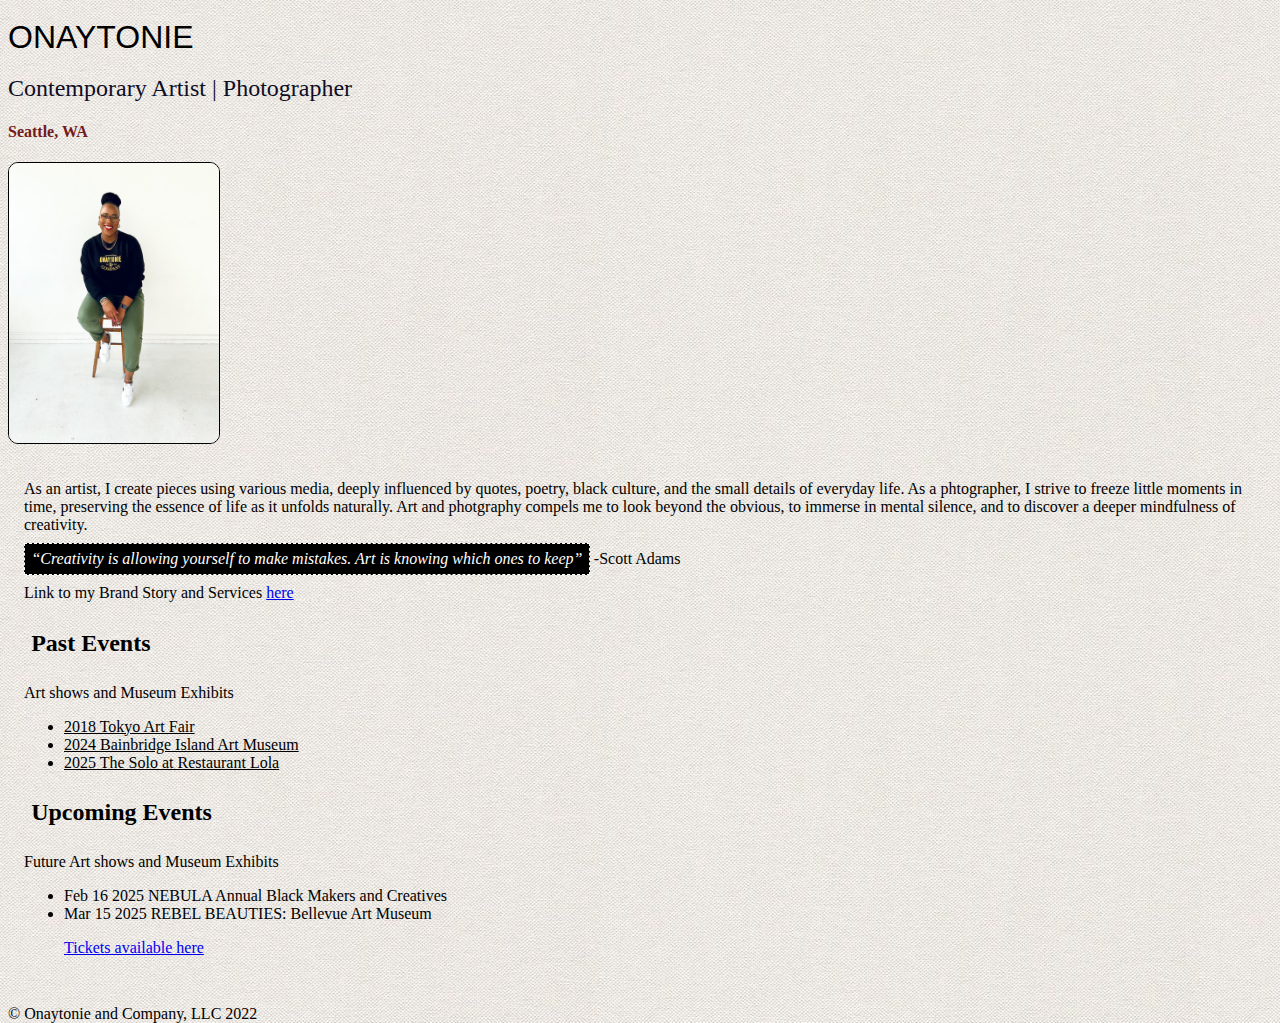
==== index.html @ 1d376adf "added second page" ====
<!DOCTYPE html>
<html lang="en">
<head>
    <meta charset="UTF-8">
    <meta name="viewport" content="width=device-width, initial-scale=1.0">
    <meta name="description" content="Welcome to the portfolio of Onaytonie, a contemporary artist and photographer based in Seattle, WA. With a keen eye for detail and a passion for storytelling, Onaytonie explores the intersection of modern life and artistic expression through vibrant, thought-provoking visuals.">
    <title>Onaytonie Artist Portfolio</title>
    <link rel="stylesheet" href="styles.css">
</head>
<body>
    <header id="profilepic">
        <!-- refrence bigger font -->
        <h1>ONAYTONIE</h1>
        <h2 id="jobdescription"> Contemporary Artist | Photographer</h2>
        <h4>Seattle, WA</h4>
        <img src="images/chp3demopic.jpg" alt="Picture of the artist, Onaytonie" width="210px">
    </header>
    <main id="bio">
        <!-- one of my favorite quotess. Find quotes by Basquiat and Picasso as well-->
        <p>As an artist, I create pieces using various media, deeply influenced by quotes, poetry, black culture, and the small details of everyday life. As a phtographer, I strive to freeze little moments in time, preserving the essence of life as it unfolds naturally. Art and photgraphy compels me to look beyond the obvious, to immerse in mental silence, and to discover a deeper mindfulness of creativity.</p>
        <p><q>Creativity is allowing yourself to make mistakes. Art is knowing which ones to keep</q> -Scott Adams</p>
        <p>Link to my Brand Story and Services <a href="brandstory.html">here</a></p>
    <section id="pastevents">   
        <h2>Past Events</h2>
        <p>Art shows and Museum Exhibits</p>
        <ul>
            <!-- update to include the year for each show -->
            <li> 2018 Tokyo Art Fair</li>
            <li> 2024 Bainbridge Island Art Museum</li>
            <li> 2025 The Solo at Restaurant Lola</li>
        </ul>
    </section>
    <section id="rebelbeauties">
        <!--update to include shows that I will apply to as well and update pics of the flyers-->
        <h2>Upcoming Events</h2>
        <p> Future Art shows and Museum Exhibits</p>
        <ul>
            <li> Feb 16 2025 NEBULA Annual Black Makers and Creatives</li>
            <li> Mar 15 2025 REBEL BEAUTIES: Bellevue Art Museum</li>
            <p><a href="https://www.hyattexperiences.com/hyatt-regency/searl?icamp=property_page_menu_book_experiences#!/event/71c2b261-c02b-4ffa-8c0b-be02b55869f9">Tickets available here</a></p>
        </ul>
    </section>
    </main>
    <footer>
        <!--maybe add social media tags down here-->
        <p> &copy; Onaytonie and Company, LLC 2022</p>
    </footer>
</body>
</html>
---- styles.css ----
h4 {
    color: #741A1B;
    font-size: medium;
}

#bio {
    padding: 1em;
}

#jobdescription {
    font-weight: 100;
    color: #0E0D24;
}

section#pastevents>ul {
    text-decoration-line: underline;
}

section#pastevents>h2 {
    padding: .3em;
}

section#rebelbeauties>h2 {
    padding: .3em;
}

main q {
    font-style: italic;
    font-size: medium;
    color: white;
    border: white thin dashed;
    text-align: center;
    background-color: black;
    padding: .4em;

}

h1 {
    font-family: 'Arial Narrow Bold', sans-serif;
    font-weight: 300;
    line-height: 1em;
}

section#rebelbeauties a:hover {
    font-size: 200%;
    color: #FE9900;

}

header#profilepic>img {
    border: thin black solid;
    border-radius: 10px;
}

body {
    height: 400px;
    background-image: url(images/solidbackground.jpg)
}

article {
    column-count: 3;
    column-gap: 35px;
    column-rule: 2px solid black;
}
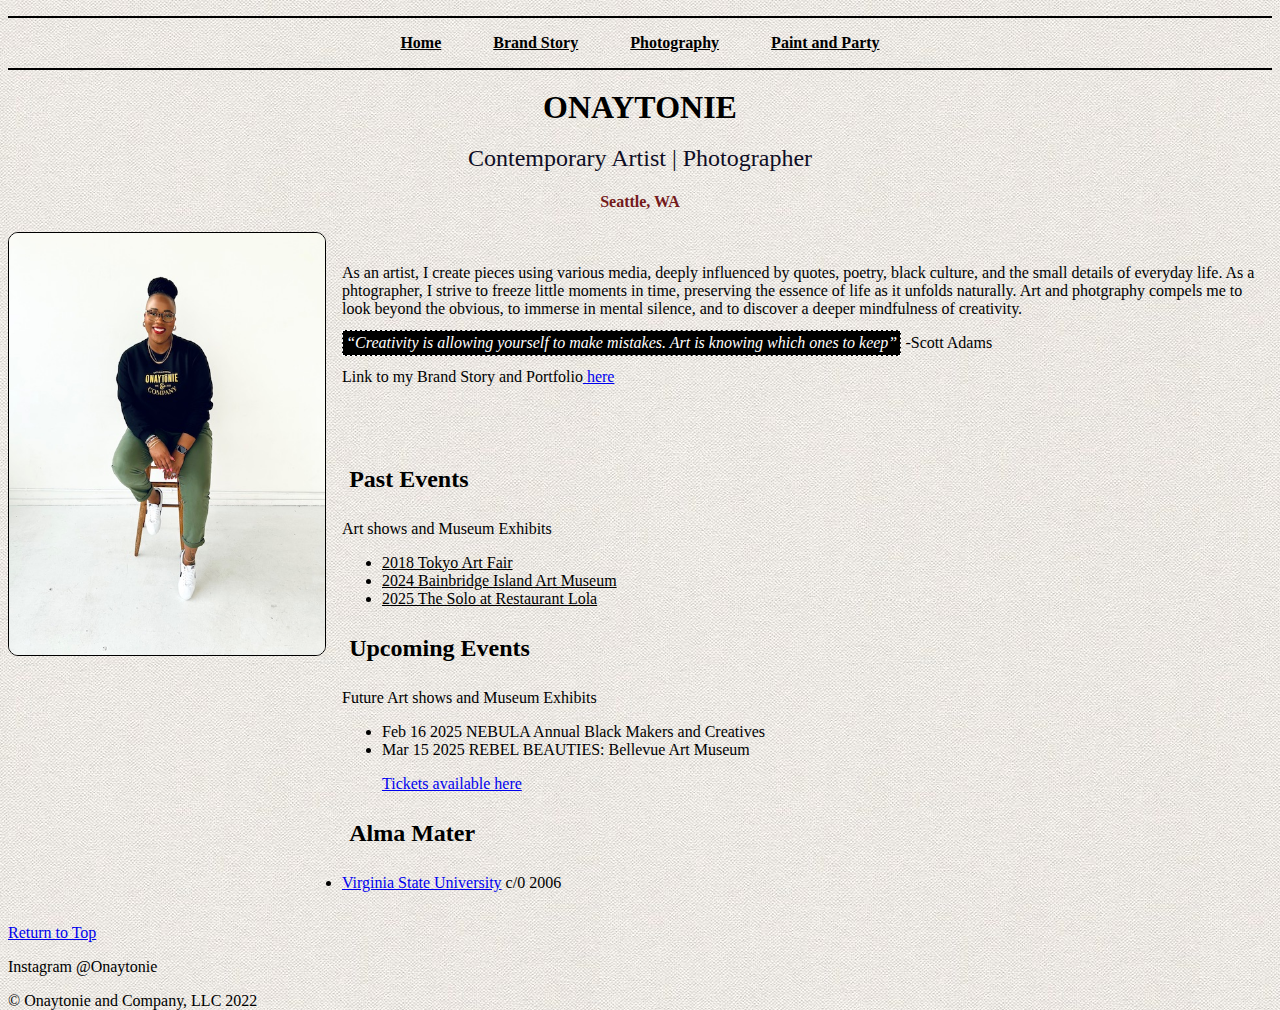
==== commit c3195be9: "added 3 new pages and navigation menu" ====
--- a/index.html
+++ b/index.html
@@ -1,26 +1,43 @@
 <!DOCTYPE html>
 <html lang="en">
+
 <head>
     <meta charset="UTF-8">
     <meta name="viewport" content="width=device-width, initial-scale=1.0">
-    <meta name="description" content="Welcome to the portfolio of Onaytonie, a contemporary artist and photographer based in Seattle, WA. With a keen eye for detail and a passion for storytelling, Onaytonie explores the intersection of modern life and artistic expression through vibrant, thought-provoking visuals.">
+    <meta name="description"
+        content="Welcome to the portfolio of Onaytonie, a contemporary artist and photographer based in Seattle, WA. With a keen eye for detail and a passion for storytelling, Onaytonie explores the intersection of modern life and artistic expression through vibrant, thought-provoking visuals.">
     <title>Onaytonie Artist Portfolio</title>
     <link rel="stylesheet" href="styles.css">
 </head>
+
 <body>
-    <header id="profilepic">
-        <!-- refrence bigger font -->
-        <h1>ONAYTONIE</h1>
-        <h2 id="jobdescription"> Contemporary Artist | Photographer</h2>
-        <h4>Seattle, WA</h4>
-        <img src="images/chp3demopic.jpg" alt="Picture of the artist, Onaytonie" width="210px">
-    </header>
-    <main id="bio">
-        <!-- one of my favorite quotess. Find quotes by Basquiat and Picasso as well-->
-        <p>As an artist, I create pieces using various media, deeply influenced by quotes, poetry, black culture, and the small details of everyday life. As a phtographer, I strive to freeze little moments in time, preserving the essence of life as it unfolds naturally. Art and photgraphy compels me to look beyond the obvious, to immerse in mental silence, and to discover a deeper mindfulness of creativity.</p>
-        <p><q>Creativity is allowing yourself to make mistakes. Art is knowing which ones to keep</q> -Scott Adams</p>
-        <p>Link to my Brand Story and Services <a href="brandstory.html">here</a></p>
-    <section id="pastevents">   
+    <nav id="navmenu">
+        <ul>
+            <li><a href="index.html">Home</a></li>
+            <li><a href="brandstory.html">Brand Story</a></li>
+            <li><a href="photography.html">Photography</a></li>
+            <li><a href="paintandparty.html">Paint and Party</a></li>
+        </ul>
+    </nav>
+</body>
+<header id="profilepic">
+    <!-- refrence bigger font/ find a way to make these more condensed together  -->
+    <h1>ONAYTONIE</h1>
+    <h2 id="jobdescription"> Contemporary Artist | Photographer</h2>
+    <h4>Seattle, WA</h4>
+    <img src="images/chp3demopic.jpg" alt="Picture of the artist, Onaytonie" width="210px">
+</header>
+<main id="bio">
+    <!-- one of my favorite quotess. Find quotes by Basquiat and Picasso as well/ new design on the quotes-->
+    <p>As an artist, I create pieces using various media, deeply influenced by quotes, poetry, black culture, and the
+        small details of everyday life. As a phtographer, I strive to freeze little moments in time, preserving the
+        essence of life as it unfolds naturally. Art and photgraphy compels me to look beyond the obvious, to immerse in
+        mental silence, and to discover a deeper mindfulness of creativity.</p>
+    <p><q>Creativity is allowing yourself to make mistakes. Art is knowing which ones to keep</q> -Scott Adams</p>
+    <p>Link to my Brand Story and Portfolio<a href="brandstory.html">  here</a></p>
+    <br>
+    <br>
+    <section id="pastevents">
         <h2>Past Events</h2>
         <p>Art shows and Museum Exhibits</p>
         <ul>
@@ -37,13 +54,22 @@
         <ul>
             <li> Feb 16 2025 NEBULA Annual Black Makers and Creatives</li>
             <li> Mar 15 2025 REBEL BEAUTIES: Bellevue Art Museum</li>
-            <p><a href="https://www.hyattexperiences.com/hyatt-regency/searl?icamp=property_page_menu_book_experiences#!/event/71c2b261-c02b-4ffa-8c0b-be02b55869f9">Tickets available here</a></p>
+            <p><a
+                    href="https://www.hyattexperiences.com/hyatt-regency/searl?icamp=property_page_menu_book_experiences#!/event/71c2b261-c02b-4ffa-8c0b-be02b55869f9">Tickets
+                    available here</a></p>
         </ul>
+        <section id="school">
+            <h2>Alma Mater</h2>
+            <li><a href="https://www.vsu.edu" target="_blank">Virginia State University</a> c/0 2006</li>
+        </section>
     </section>
-    </main>
-    <footer>
-        <!--maybe add social media tags down here-->
-        <p> &copy; Onaytonie and Company, LLC 2022</p>
-    </footer>
+</main>
+<footer>
+    <!--maybe add social media tags/ place holder -->
+    <p><a href="#top">Return to Top</a></p>
+    <p>Instagram @Onaytonie</p>
+    <p> &copy; Onaytonie and Company, LLC 2022</p>
+</footer>
 </body>
+
 </html>--- a/styles.css
+++ b/styles.css
@@ -1,10 +1,17 @@
 h4 {
     color: #741A1B;
     font-size: medium;
+    text-align: center;
+}
+
+h2 {
+    text-align: center;
 }
 
 #bio {
     padding: 1em;
+    columns: 1;
+
 }
 
 #jobdescription {
@@ -18,10 +25,17 @@
 
 section#pastevents>h2 {
     padding: .3em;
+    text-align: left;
 }
 
 section#rebelbeauties>h2 {
     padding: .3em;
+    text-align: left;
+}
+
+section#school>h2 {
+    padding: .3em;
+    text-align: left;
 }
 
 main q {
@@ -31,18 +45,19 @@
     border: white thin dashed;
     text-align: center;
     background-color: black;
-    padding: .4em;
+    padding: .2em;
 
 }
 
 h1 {
-    font-family: 'Arial Narrow Bold', sans-serif;
-    font-weight: 300;
+    font-family: Impact, Haettenschweiler, 'Arial Narrow Bold', sans-serif
+    font-weight: 200;
     line-height: 1em;
+    text-align: center;   
 }
 
 section#rebelbeauties a:hover {
-    font-size: 200%;
+    font-size: 100%;
     color: #FE9900;
 
 }
@@ -50,8 +65,14 @@
 header#profilepic>img {
     border: thin black solid;
     border-radius: 10px;
+    width: 25%;
+    float: left;
+   
 }
 
+br {
+    clear: both;
+}
 body {
     height: 400px;
     background-image: url(images/solidbackground.jpg)
@@ -61,4 +82,23 @@
     column-count: 3;
     column-gap: 35px;
     column-rule: 2px solid black;
+}
+
+#navmenu ul {
+    list-style-type: none;
+    padding: 1em 0;
+    text-align: center;
+    border-top: 2px solid black;
+    border-bottom: 2px solid black;
+}
+#navmenu ul li {
+    display: inline;
+    padding: 0 1.5em;
+}
+#navmenu ul li a {
+    font-weight: bold;
+    color: black;
+}
+#navmenu ul li a.current {
+    text-decoration: none;
 }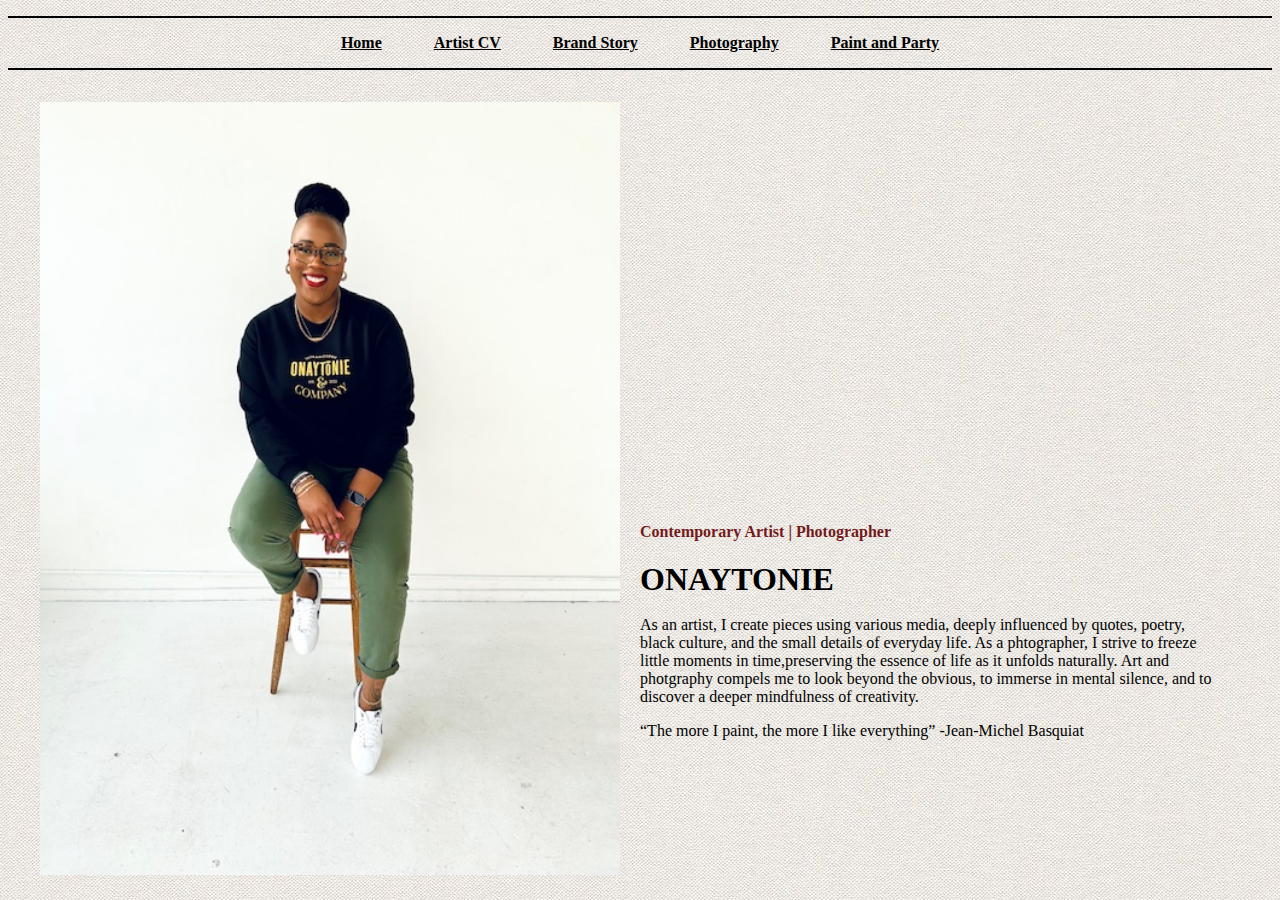
==== commit 0e7afdc9: "added css notes and new cover page" ====
--- a/index.html
+++ b/index.html
@@ -4,72 +4,33 @@
 <head>
     <meta charset="UTF-8">
     <meta name="viewport" content="width=device-width, initial-scale=1.0">
-    <meta name="description"
-        content="Welcome to the portfolio of Onaytonie, a contemporary artist and photographer based in Seattle, WA. With a keen eye for detail and a passion for storytelling, Onaytonie explores the intersection of modern life and artistic expression through vibrant, thought-provoking visuals.">
     <title>Onaytonie Artist Portfolio</title>
     <link rel="stylesheet" href="styles.css">
+    <link rel="stylesheet" href="portfolio.css">
 </head>
 
-<body>
+<body id="newcoverblackbackground">
     <nav id="navmenu">
         <ul>
             <li><a href="index.html">Home</a></li>
+            <li><a href="index.html"> Artist CV</a></li>
             <li><a href="brandstory.html">Brand Story</a></li>
             <li><a href="photography.html">Photography</a></li>
             <li><a href="paintandparty.html">Paint and Party</a></li>
         </ul>
     </nav>
-</body>
-<header id="profilepic">
-    <!-- refrence bigger font/ find a way to make these more condensed together  -->
-    <h1>ONAYTONIE</h1>
-    <h2 id="jobdescription"> Contemporary Artist | Photographer</h2>
-    <h4>Seattle, WA</h4>
-    <img src="images/chp3demopic.jpg" alt="Picture of the artist, Onaytonie" width="210px">
-</header>
-<main id="bio">
-    <!-- one of my favorite quotess. Find quotes by Basquiat and Picasso as well/ new design on the quotes-->
-    <p>As an artist, I create pieces using various media, deeply influenced by quotes, poetry, black culture, and the
-        small details of everyday life. As a phtographer, I strive to freeze little moments in time, preserving the
-        essence of life as it unfolds naturally. Art and photgraphy compels me to look beyond the obvious, to immerse in
-        mental silence, and to discover a deeper mindfulness of creativity.</p>
-    <p><q>Creativity is allowing yourself to make mistakes. Art is knowing which ones to keep</q> -Scott Adams</p>
-    <p>Link to my Brand Story and Portfolio<a href="brandstory.html">  here</a></p>
-    <br>
-    <br>
-    <section id="pastevents">
-        <h2>Past Events</h2>
-        <p>Art shows and Museum Exhibits</p>
-        <ul>
-            <!-- update to include the year for each show -->
-            <li> 2018 Tokyo Art Fair</li>
-            <li> 2024 Bainbridge Island Art Museum</li>
-            <li> 2025 The Solo at Restaurant Lola</li>
-        </ul>
-    </section>
-    <section id="rebelbeauties">
-        <!--update to include shows that I will apply to as well and update pics of the flyers-->
-        <h2>Upcoming Events</h2>
-        <p> Future Art shows and Museum Exhibits</p>
-        <ul>
-            <li> Feb 16 2025 NEBULA Annual Black Makers and Creatives</li>
-            <li> Mar 15 2025 REBEL BEAUTIES: Bellevue Art Museum</li>
-            <p><a
-                    href="https://www.hyattexperiences.com/hyatt-regency/searl?icamp=property_page_menu_book_experiences#!/event/71c2b261-c02b-4ffa-8c0b-be02b55869f9">Tickets
-                    available here</a></p>
-        </ul>
-        <section id="school">
-            <h2>Alma Mater</h2>
-            <li><a href="https://www.vsu.edu" target="_blank">Virginia State University</a> c/0 2006</li>
-        </section>
-    </section>
-</main>
-<footer>
-    <!--maybe add social media tags/ place holder -->
-    <p><a href="#top">Return to Top</a></p>
-    <p>Instagram @Onaytonie</p>
-    <p> &copy; Onaytonie and Company, LLC 2022</p>
-</footer>
-</body>
-
-</html>+    <main id="coverpage">
+        <!--add procreate art -->
+        <img id="coverpageimage" src="images/chp3demopic.jpg" alt="portfolio">
+        <div id="coverpagediv">
+            <h4 id="coverh3">Contemporary Artist | Photographer</h4>
+            <h1 id="coverh1">ONAYTONIE</h1>
+            <p id="coverp">As an artist, I create pieces using various media, deeply influenced by quotes, poetry, black
+                culture, and the small details of everyday life. As a phtographer, I strive to freeze little moments in
+                time,preserving the essence of life as it unfolds naturally. Art and photgraphy compels me to look
+                beyond the obvious, to immerse in mental silence, and to discover a deeper mindfulness of creativity.
+            </p>
+            <p><q>The more I paint, the more I like everything</q> -Jean-Michel Basquiat</p>
+        </div>
+    </main>
+</body>--- a/styles.css
+++ b/styles.css
@@ -1,3 +1,9 @@
+h1 {
+    font-family: Impact, Haettenschweiler, 'Arial Narrow Bold', sans-serif font-weight: 200%;
+    line-height: 1em;
+    text-align: center;
+}
+
 h4 {
     color: #741A1B;
     font-size: medium;
@@ -8,82 +14,70 @@
     text-align: center;
 }
 
+/*HOMEPAGE*/
 #bio {
     padding: 1em;
     columns: 1;
-
 }
 
+/*ARTISTCV*/
 #jobdescription {
     font-weight: 100;
     color: #0E0D24;
 }
 
-section#pastevents>ul {
-    text-decoration-line: underline;
-}
-
+/*ARTISTCV*/
 section#pastevents>h2 {
     padding: .3em;
     text-align: left;
 }
 
+/*ARTISTCV*/
 section#rebelbeauties>h2 {
     padding: .3em;
     text-align: left;
 }
 
-section#school>h2 {
+/*ARTISTCV*/
+section#website>h2 {
     padding: .3em;
     text-align: left;
 }
 
-main q {
-    font-style: italic;
-    font-size: medium;
-    color: white;
-    border: white thin dashed;
-    text-align: center;
-    background-color: black;
-    padding: .2em;
 
-}
-
-h1 {
-    font-family: Impact, Haettenschweiler, 'Arial Narrow Bold', sans-serif
-    font-weight: 200;
-    line-height: 1em;
-    text-align: center;   
-}
-
+/*ARTISTCV*/
 section#rebelbeauties a:hover {
     font-size: 100%;
     color: #FE9900;
-
 }
 
+/*HOMEPAGE profile image*/
 header#profilepic>img {
     border: thin black solid;
     border-radius: 10px;
     width: 25%;
-    float: left;
-   
+    float: right;
+    margin-right: 10%;
 }
 
 br {
     clear: both;
 }
+
+/*WEB BACKGROUND*/
 body {
     height: 400px;
     background-image: url(images/solidbackground.jpg)
 }
 
+/*BRANDSTORY*/
 article {
     column-count: 3;
     column-gap: 35px;
     column-rule: 2px solid black;
 }
 
+/*NAVIGATION MENU*/
 #navmenu ul {
     list-style-type: none;
     padding: 1em 0;
@@ -91,14 +85,96 @@
     border-top: 2px solid black;
     border-bottom: 2px solid black;
 }
+
 #navmenu ul li {
     display: inline;
     padding: 0 1.5em;
 }
+
 #navmenu ul li a {
     font-weight: bold;
     color: black;
 }
+
 #navmenu ul li a.current {
     text-decoration: none;
+}
+
+/*MOBILE QUERY small changes that happens when webpage is smaller*/
+@media only screen and (max-width:850px) {
+
+    /*NAV MENU*/
+    #navmenu ul {
+        display: flex;
+        flex-direction: column;
+        align-items: center;
+    }
+
+    #navmenu ul li {
+        background: black;
+        width: 150px;
+        margin: 0 15px 15px 0;
+        padding: 5px;
+        text-align: center;
+    }
+
+    #navmenu ul li a {
+        color: white;
+    }
+
+    /*HOMEPAGE QUOTE*/
+    main q {
+        font-style: italic;
+        font-size: medium;
+        font-weight: 100;
+        color: black;
+        background-color: beige;
+        padding: .2em;
+    }
+
+    /*HOMEPAGE*/
+    section#pastevents>h2 {
+        flex-direction: column;
+        align-items: center;
+        text-align: center;
+    }
+
+    section#rebelbeauties>h2 {
+        flex-direction: column;
+        align-items: center;
+        text-align: center;
+    }
+
+    section#websitel>h2 {
+        flex-direction: column;
+        align-items: center;
+        text-align: center;
+    }
+
+    /*PAINT AND PARTY*/
+    main#paintandparty>p {
+        display: flex;
+        background-color: black;
+        padding: 1em;
+        margin: 1em;
+        border-radius: 10px;
+        color: white;
+    }
+
+    /*PHOTOGRAPHY*/
+    main#photography>p {
+        display: flex;
+        background-color: black;
+        padding: 1em;
+        margin: 1em;
+        border-radius: 10px;
+        color: white;
+    }
+
+    /*BRAND STORY*/
+    article {
+        column-count: 2;
+        column-gap: 35px;
+        column-rule: 2px solid black;
+    }
 }--- a/portfolio.css
+++ b/portfolio.css
@@ -0,0 +1,51 @@
+/*PHOTOGRAPHY PHOTOS*/
+.photography {
+    height: 400px;
+    display: grid;
+    grid-template: repeat(2, 150px)/ repeat(4, 150px);
+    grid-gap: 10px 10px;
+}
+
+/*PAINTANDPARTY PHOTOS*/
+#paintandpartygrid {
+    display: grid;
+    grid-template: 1fr 1fr 1fr/ 1fr 1fr 1fr;
+    padding: 20px;
+    grid-gap: 10px;
+}
+
+/*HOMEPAGE*/
+#coverpage {
+    display: flex;
+    padding: 1em;
+    margin: 1em;
+    text-align: left;
+}
+
+/*HOMEPAGE*/
+#coverpageimage,
+#coverpagediv {
+    flex-basis: 50%;
+}
+
+/*HOMEPAGE*/
+#coverpagediv {
+    padding: 20px;
+    padding-top: 400px;
+}
+
+/*HOMEPAGE*/
+#coverh3 {
+    text-align: left;
+}
+
+/*HOMEPAGE*/
+#coverh1 {
+    text-align: left;
+    font-weight: bold;
+}
+
+/*HOMEPAGE*/
+#coverp {
+    text-align: left;
+}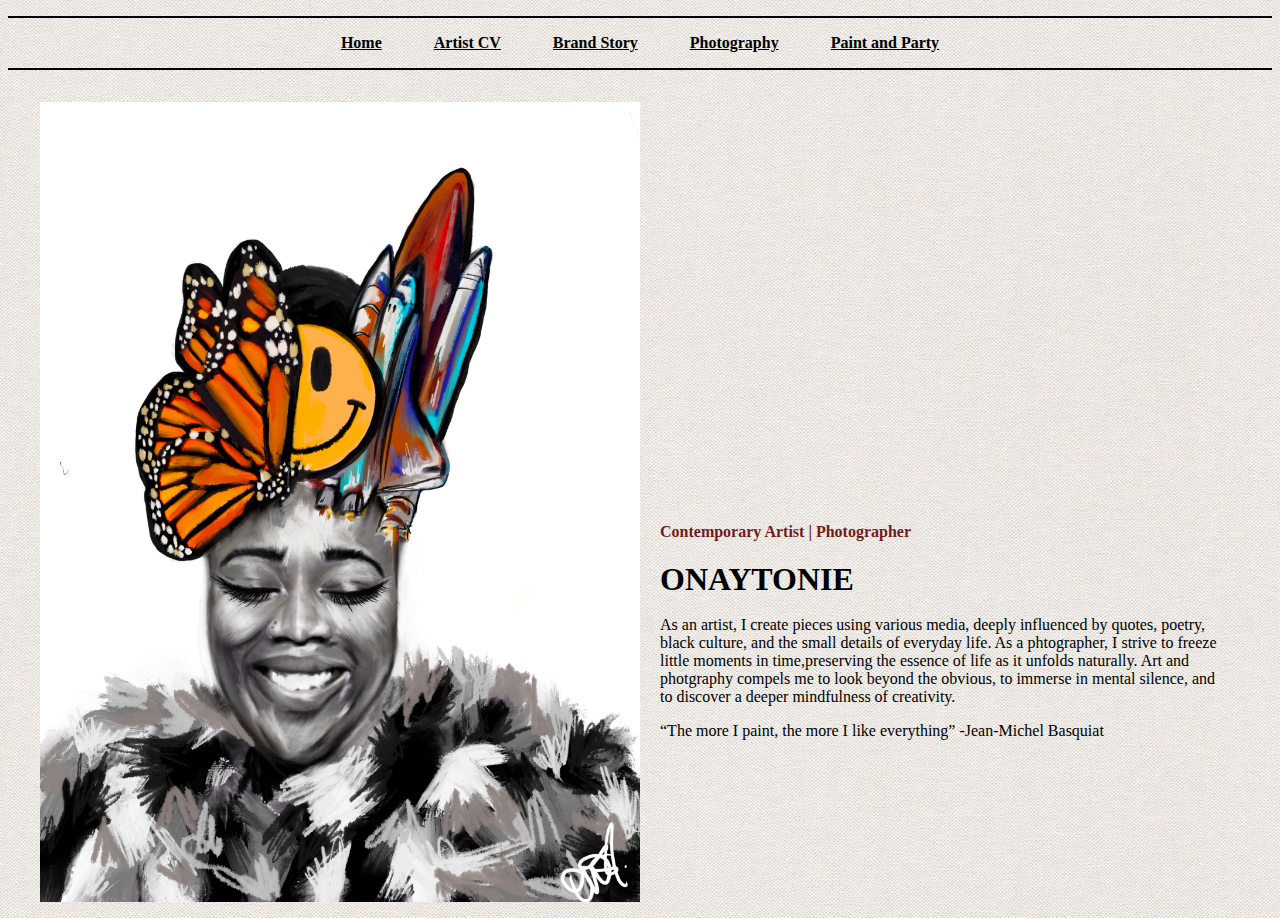
==== commit 0191072f: "added css coments and grids and photos" ====
--- a/index.html
+++ b/index.html
@@ -20,8 +20,8 @@
         </ul>
     </nav>
     <main id="coverpage">
-        <!--add procreate art -->
-        <img id="coverpageimage" src="images/chp3demopic.jpg" alt="portfolio">
+        <!--add alt image descriptions! -->
+        <img src="images/procreate.JPG" alt="" width="600px">
         <div id="coverpagediv">
             <h4 id="coverh3">Contemporary Artist | Photographer</h4>
             <h1 id="coverh1">ONAYTONIE</h1>
--- a/portfolio.css
+++ b/portfolio.css
@@ -1,13 +1,13 @@
-/*PHOTOGRAPHY PHOTOS*/
-.photography {
-    height: 400px;
-    display: grid;
-    grid-template: repeat(2, 150px)/ repeat(4, 150px);
-    grid-gap: 10px 10px;
-}
 
 /*PAINTANDPARTY PHOTOS*/
 #paintandpartygrid {
+    display: grid;
+    grid-template: 1fr 1fr 1fr/ 1fr 1fr 1fr;
+    padding: 20px;
+    grid-gap: 10px;
+}
+/*PHOTGRAPHY PHOTOS*/
+#photographygrid {
     display: grid;
     grid-template: 1fr 1fr 1fr/ 1fr 1fr 1fr;
     padding: 20px;
@@ -22,13 +22,20 @@
     text-align: left;
 }
 
+#artistcvgrid {
+display: flex;
+padding: 1em;
+margin: 1em;
+text-align: left;
+}
+
 /*HOMEPAGE*/
 #coverpageimage,
 #coverpagediv {
     flex-basis: 50%;
 }
 
-/*HOMEPAGE*/
+/*HOMEPAGE PARAGRAPH*/
 #coverpagediv {
     padding: 20px;
     padding-top: 400px;
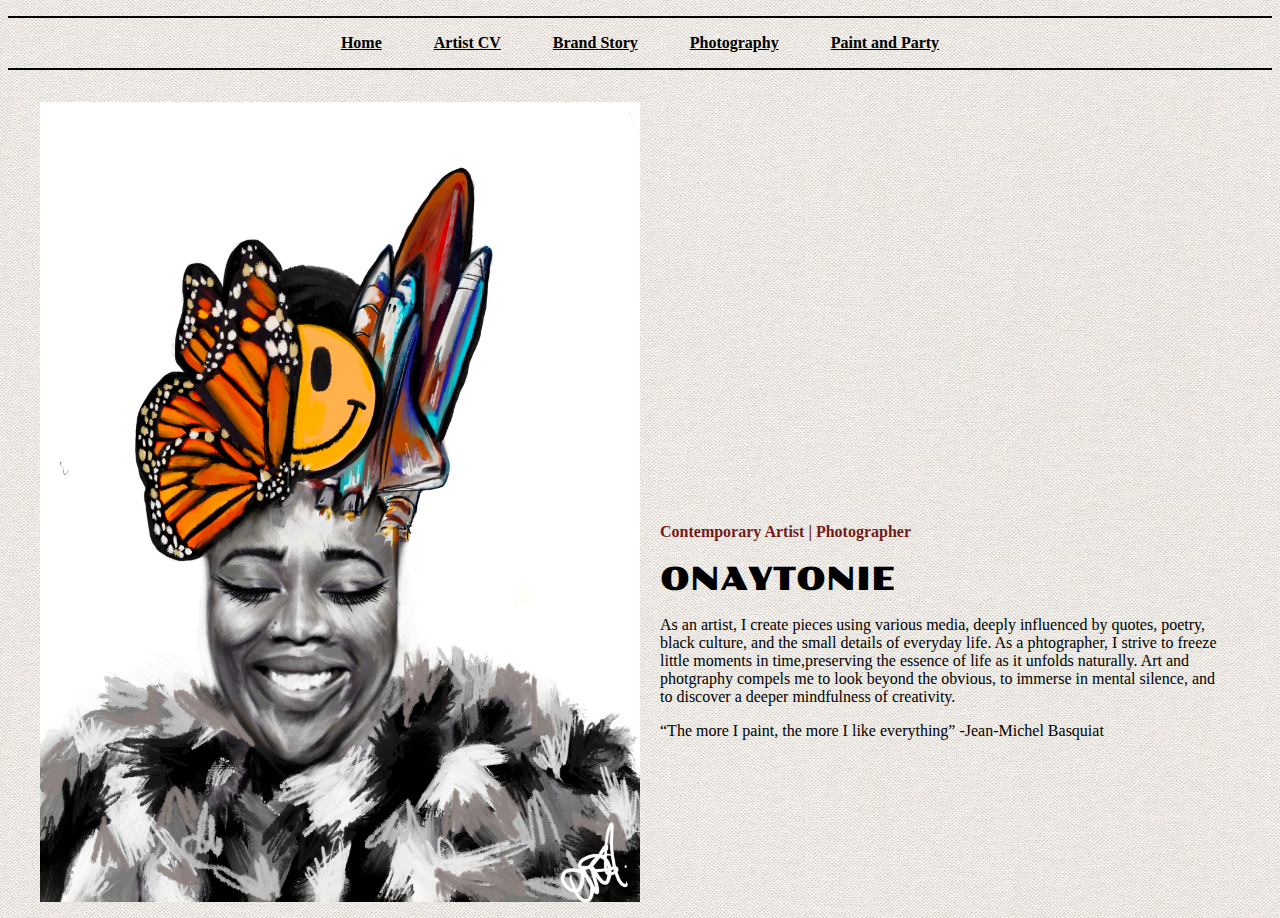
==== commit cf2655c9: "added peer review favicon and google font" ====
--- a/index.html
+++ b/index.html
@@ -7,21 +7,25 @@
     <title>Onaytonie Artist Portfolio</title>
     <link rel="stylesheet" href="styles.css">
     <link rel="stylesheet" href="portfolio.css">
+    <link rel="stylesheet" href="artistcv.css">
+    <link rel="icon" type="image/png" sizes="32x32" href="https://assets.coderrocketfuel.com/favicon-32x32.png">
+    <link rel="preconnect" href="https://fonts.googleapis.com">
+    <link rel="preconnect" href="https://fonts.gstatic.com" crossorigin>
+    <link href="https://fonts.googleapis.com/css2?family=Poller+One&display=swap" rel="stylesheet">
 </head>
 
 <body id="newcoverblackbackground">
     <nav id="navmenu">
         <ul>
             <li><a href="index.html">Home</a></li>
-            <li><a href="index.html"> Artist CV</a></li>
+            <li><a href="artistcv.html"> Artist CV</a></li>
             <li><a href="brandstory.html">Brand Story</a></li>
             <li><a href="photography.html">Photography</a></li>
             <li><a href="paintandparty.html">Paint and Party</a></li>
         </ul>
     </nav>
     <main id="coverpage">
-        <!--add alt image descriptions! -->
-        <img src="images/procreate.JPG" alt="" width="600px">
+        <img src="images/procreate.JPG" alt="digital painting of the artist created with the procreate" width="600px">
         <div id="coverpagediv">
             <h4 id="coverh3">Contemporary Artist | Photographer</h4>
             <h1 id="coverh1">ONAYTONIE</h1>
--- a/styles.css
+++ b/styles.css
@@ -1,82 +1,3 @@
-h1 {
-    font-family: Impact, Haettenschweiler, 'Arial Narrow Bold', sans-serif font-weight: 200%;
-    line-height: 1em;
-    text-align: center;
-}
-
-h4 {
-    color: #741A1B;
-    font-size: medium;
-    text-align: center;
-}
-
-h2 {
-    text-align: center;
-}
-
-/*HOMEPAGE*/
-#bio {
-    padding: 1em;
-    columns: 1;
-}
-
-/*ARTISTCV*/
-#jobdescription {
-    font-weight: 100;
-    color: #0E0D24;
-}
-
-/*ARTISTCV*/
-section#pastevents>h2 {
-    padding: .3em;
-    text-align: left;
-}
-
-/*ARTISTCV*/
-section#rebelbeauties>h2 {
-    padding: .3em;
-    text-align: left;
-}
-
-/*ARTISTCV*/
-section#website>h2 {
-    padding: .3em;
-    text-align: left;
-}
-
-
-/*ARTISTCV*/
-section#rebelbeauties a:hover {
-    font-size: 100%;
-    color: #FE9900;
-}
-
-/*HOMEPAGE profile image*/
-header#profilepic>img {
-    border: thin black solid;
-    border-radius: 10px;
-    width: 25%;
-    float: right;
-    margin-right: 10%;
-}
-
-br {
-    clear: both;
-}
-
-/*WEB BACKGROUND*/
-body {
-    height: 400px;
-    background-image: url(images/solidbackground.jpg)
-}
-
-/*BRANDSTORY*/
-article {
-    column-count: 3;
-    column-gap: 35px;
-    column-rule: 2px solid black;
-}
-
 /*NAVIGATION MENU*/
 #navmenu ul {
     list-style-type: none;
@@ -100,7 +21,45 @@
     text-decoration: none;
 }
 
-/*MOBILE QUERY small changes that happens when webpage is smaller*/
+h1 {
+    line-height: 1em;
+    text-align: center;
+    font-family: "Poller One", serif;
+    font-weight: 400;
+    font-style: normal;
+}
+
+
+h4 {
+    color: #741A1B;
+    font-size: medium;
+    text-align: center;
+}
+
+h2 {
+    text-align: center;
+}
+
+/*website background*/
+body {
+    height: 400px;
+    background-image: url(images/solidbackground.jpg)
+}
+
+
+br {
+    clear: both;
+}
+
+
+/*brand story page css*/
+article {
+    column-count: 3;
+    column-gap: 35px;
+    column-rule: 2px solid black;
+}
+
+/*Media query for the menu*/
 @media only screen and (max-width:850px) {
 
     /*NAV MENU*/
@@ -122,7 +81,19 @@
         color: white;
     }
 
-    /*HOMEPAGE QUOTE*/
+    /*index page media query*/
+    #coverpage {
+        display: flex;
+        flex-direction: column;
+        align-items: center;
+    }
+
+    #profilepic {
+        display: flex;
+        flex-direction: column;
+        align-items: center;
+    }
+
     main q {
         font-style: italic;
         font-size: medium;
@@ -132,7 +103,7 @@
         padding: .2em;
     }
 
-    /*HOMEPAGE*/
+    /*artist cv page media query*/
     section#pastevents>h2 {
         flex-direction: column;
         align-items: center;
@@ -151,7 +122,7 @@
         text-align: center;
     }
 
-    /*PAINT AND PARTY*/
+    /*paint and party page media query*/
     main#paintandparty>p {
         display: flex;
         background-color: black;
@@ -161,7 +132,7 @@
         color: white;
     }
 
-    /*PHOTOGRAPHY*/
+    /*photography page media query*/
     main#photography>p {
         display: flex;
         background-color: black;
@@ -171,7 +142,7 @@
         color: white;
     }
 
-    /*BRAND STORY*/
+    /*brand story page media query*/
     article {
         column-count: 2;
         column-gap: 35px;
--- a/portfolio.css
+++ b/portfolio.css
@@ -1,20 +1,44 @@
-
-/*PAINTANDPARTY PHOTOS*/
-#paintandpartygrid {
+/*artsitcv page css*/
+#artistcvgrid {
     display: grid;
-    grid-template: 1fr 1fr 1fr/ 1fr 1fr 1fr;
-    padding: 20px;
-    grid-gap: 10px;
-}
-/*PHOTGRAPHY PHOTOS*/
-#photographygrid {
-    display: grid;
-    grid-template: 1fr 1fr 1fr/ 1fr 1fr 1fr;
-    padding: 20px;
-    grid-gap: 10px;
+    grid-template-columns: 1fr 1fr 1fr;
+    gap: 15px 20px;
+    list-style: none;
+    padding: 0;
+    text-align: center;
 }
 
-/*HOMEPAGE*/
+#artistcvgrid>img {
+    border: solid;
+    color: black;
+}
+
+#jobdescription {
+    font-weight: 100;
+    color: #0E0D24;
+}
+
+section#pastevents>h2 {
+    padding: .3em;
+    text-align: left;
+}
+
+section#rebelbeauties>h2 {
+    padding: .3em;
+    text-align: left;
+}
+
+section#website>h2 {
+    padding: .3em;
+    text-align: left;
+}
+
+section#rebelbeauties a:hover {
+    font-size: 100%;
+    color: #FE9900;
+}
+
+/*index css*/
 #coverpage {
     display: flex;
     padding: 1em;
@@ -22,37 +46,145 @@
     text-align: left;
 }
 
-#artistcvgrid {
-display: flex;
-padding: 1em;
-margin: 1em;
-text-align: left;
+#bio {
+    padding: 1em;
+    columns: 1;
 }
 
-/*HOMEPAGE*/
+header#profilepic>img {
+    border: thin black solid;
+    border-radius: 10px;
+    width: 25%;
+    float: right;
+    margin-right: 5%;
+}
+
 #coverpageimage,
 #coverpagediv {
     flex-basis: 50%;
 }
 
-/*HOMEPAGE PARAGRAPH*/
 #coverpagediv {
     padding: 20px;
     padding-top: 400px;
 }
 
-/*HOMEPAGE*/
 #coverh3 {
     text-align: left;
 }
 
-/*HOMEPAGE*/
 #coverh1 {
     text-align: left;
     font-weight: bold;
+    font-family: "Poller One", serif;
+    font-weight: 400;
+    font-style: normal;
 }
 
-/*HOMEPAGE*/
+
 #coverp {
     text-align: left;
+}
+
+/*paint and party css*/
+#paintandpartygrid {
+    display: grid;
+    grid-template-columns: 1fr 1fr 1fr;
+    gap: 15px 20px;
+    list-style: none;
+    padding: 0;
+    text-align: center;
+}
+
+/*Photgraphy css*/
+#photographygrid {
+    display: grid;
+    grid-template-columns: 1fr 1fr 1fr;
+    gap: 15px 20px;
+    list-style: none;
+    padding: 0;
+    text-align: center;
+}
+
+.images {
+    width: 400px;
+    height: 100%;
+    border-radius: 10px;
+}
+
+@media only screen and (max-width:1350px) {
+    #photographygrid {
+        display: grid;
+        grid-template-columns: 1fr 1fr;
+        gap: 15px 20px;
+        list-style: none;
+        padding: 0;
+        text-align: center;
+    }
+}
+
+/*Media quiry for all photo grids and mobile*/
+@media only screen and (max-width:850px) {
+    #photographygrid {
+        display: grid;
+        grid-template-columns: 1fr;
+        gap: 15px 20px;
+        list-style: none;
+        padding: 0;
+        text-align: center;
+        margin-left: 5%;
+    }
+}
+
+@media only screen and (max-width:1350px) {
+    #artistcvgrid {
+        display: grid;
+        grid-template-columns: 1fr 1fr;
+        gap: 15px 20px;
+        list-style: none;
+        padding: 0;
+        text-align: center;
+    }
+}
+
+@media only screen and (max-width:850px) {
+    #artistcvgrid {
+        display: grid;
+        grid-template-columns: 1fr;
+        gap: 15px 20px;
+        list-style: none;
+        padding: 0;
+        text-align: center;
+        margin-left: 5%;
+    }
+}
+
+@media only screen and (max-width:1350px) {
+    #paintandpartygrid {
+        display: grid;
+        grid-template-columns: 1fr 1fr;
+        gap: 15px 20px;
+        list-style: none;
+        padding: 0;
+        text-align: center;
+        margin-left: 5%;
+    }
+}
+
+@media only screen and (max-width:850px) {
+    #paintandpartygrid {
+        display: grid;
+        grid-template-columns: 1fr;
+        gap: 15px 20px;
+        list-style: none;
+        padding: 0;
+        text-align: center;
+        margin-left: 5%;
+    }
+}
+
+@media only screen and (max-width:850px) {
+    #coverpagediv {
+        padding-top: 0px;
+    }
 }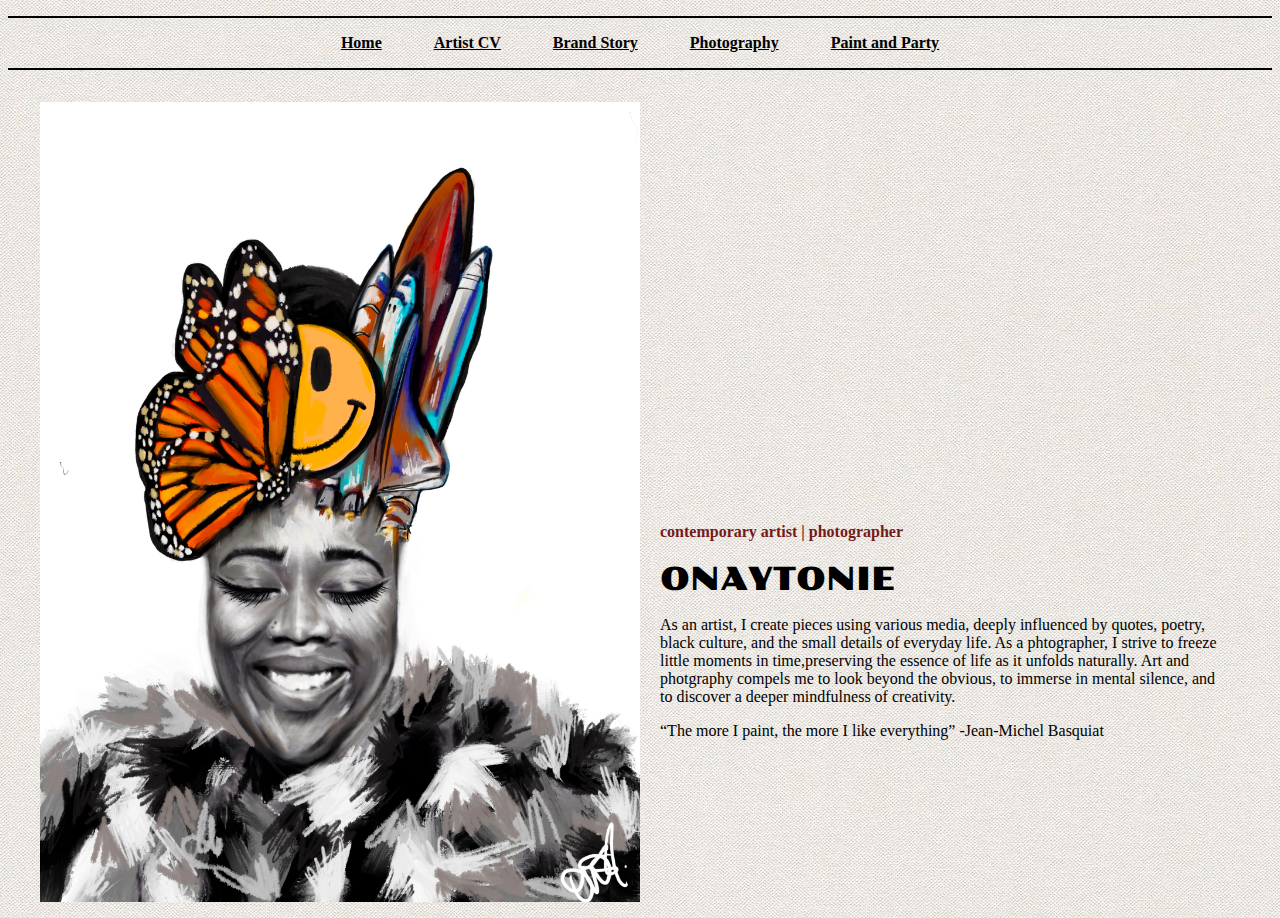
==== commit 1fb87010: "added css notes for peer review" ====
--- a/index.html
+++ b/index.html
@@ -27,7 +27,7 @@
     <main id="coverpage">
         <img src="images/procreate.JPG" alt="digital painting of the artist created with the procreate" width="600px">
         <div id="coverpagediv">
-            <h4 id="coverh3">Contemporary Artist | Photographer</h4>
+            <h4 id="coverh3">contemporary artist | photographer</h4>
             <h1 id="coverh1">ONAYTONIE</h1>
             <p id="coverp">As an artist, I create pieces using various media, deeply influenced by quotes, poetry, black
                 culture, and the small details of everyday life. As a phtographer, I strive to freeze little moments in
--- a/styles.css
+++ b/styles.css
@@ -1,4 +1,4 @@
-/*NAVIGATION MENU*/
+/*navigation menu css*/
 #navmenu ul {
     list-style-type: none;
     padding: 1em 0;
@@ -20,7 +20,8 @@
 #navmenu ul li a.current {
     text-decoration: none;
 }
-
+ 
+/*overall website css*/
 h1 {
     line-height: 1em;
     text-align: center;
@@ -28,7 +29,6 @@
     font-weight: 400;
     font-style: normal;
 }
-
 
 h4 {
     color: #741A1B;
@@ -40,12 +40,10 @@
     text-align: center;
 }
 
-/*website background*/
 body {
     height: 400px;
     background-image: url(images/solidbackground.jpg)
 }
-
 
 br {
     clear: both;
@@ -59,10 +57,10 @@
     column-rule: 2px solid black;
 }
 
-/*Media query for the menu*/
+
+/*Media query for the navigation menu*/
 @media only screen and (max-width:850px) {
 
-    /*NAV MENU*/
     #navmenu ul {
         display: flex;
         flex-direction: column;
--- a/portfolio.css
+++ b/portfolio.css
@@ -81,7 +81,6 @@
     font-style: normal;
 }
 
-
 #coverp {
     text-align: left;
 }
@@ -112,6 +111,8 @@
     border-radius: 10px;
 }
 
+
+/*Media quiry for all photo grids*/
 @media only screen and (max-width:1350px) {
     #photographygrid {
         display: grid;
@@ -123,7 +124,6 @@
     }
 }
 
-/*Media quiry for all photo grids and mobile*/
 @media only screen and (max-width:850px) {
     #photographygrid {
         display: grid;
